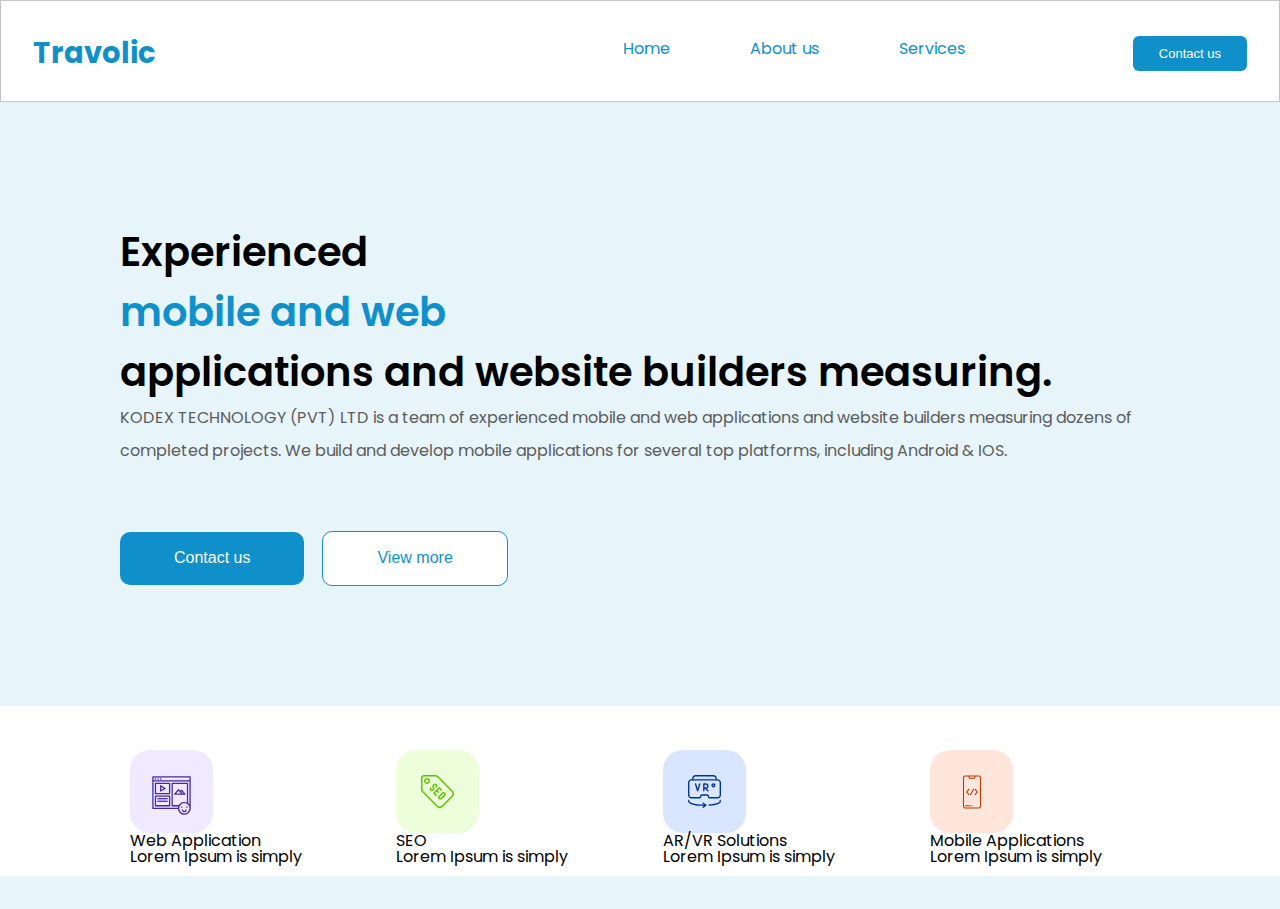
==== Assets/index.html @ 4d4168fa "header+main 1" ====
<html lang="en">
<head>
    <meta charset="UTF-8">
    <meta name="viewport" content="width=device-width, initial-scale=1.0">
    <title>Document</title>
    <link rel="preconnect" href="https://fonts.googleapis.com">
<link rel="preconnect" href="https://fonts.gstatic.com" crossorigin>
<link href="https://fonts.googleapis.com/css2?family=Poppins:wght@100;200;300;400;500;600;700;800;900&display=swap" rel="stylesheet">
    <link rel="stylesheet" href="./Css/style.css">
</head>
<body>
    <header class="header">
        <div class="content">
        <div class="logo"><h1>Travolic</h1></div>
        <div class="nav">
            <ul class="nav-pain">
            <li><a href="#" class="nav-title">Home</a></li>
            <li><a href="#" class="nav-title">About us</a></li>
            <li><a href="#" class="nav-title">Services</a></li>
            </ul>
            <button class="btn-hed">Contact us</button>
        </div>
    </div>
    </header>
    <main>
        <section>
            <div class="sec-1">
            <div>
                <img src="./Images/home.svg" alt="">
            </div>
            <div class="title-1">
                <h2 class="title-1-1">Experienced<p class="mob-title"> mobile and web</p> applications and website builders measuring.</h2>
                <p class="subtitle-1-1">KODEX TECHNOLOGY (PVT) LTD is a team of experienced mobile and web applications and website builders measuring dozens of completed projects. We build and develop mobile applications for several top platforms, including Android  & IOS. </p>
                <button class="btn-cnt">Contact us</button>
                <button class="btn-vw">View more</button>
            </div>
            </div>
            
        </section>

        <section class="regtangels">
            <div class="cards">
            <div>
                <img src="./Images/card1.svg" alt="">
                <h3>Web Application</h3>
                <p>Lorem Ipsum is simply</p>
            </div>
            <div>
                <img src="./Images/card2.svg" alt="">
                <h3>SEO</h3>
                <p>Lorem Ipsum is simply</p>
            </div>
            <div>
                <img src="./Images/card3.svg" alt="">
                <h3>AR/VR Solutions</h3>
                <p>Lorem Ipsum is simply</p>
            </div>
            <div>
                <img src="./Images/card4.svg" alt="">
                <h3>Mobile Applications</h3>
                <p>Lorem Ipsum is simply</p>
            </div>
            </div>
        </section>

    </main>
</body>
</html>
---- Assets/Css/style.css ----
@import url("./reset.css");
@import url("./variable.css");

body{
    background: rgba(16, 144, 203, 0.10);
    font-family: var(--fontPoppins);
}
.header{
    height: 102px;
    background-color: var(--mainwhite);
    border: 1px solid var(--silver10);
    padding: 31px 32px;
}
.content{
    display: flex;
    justify-content: space-between;
    align-items: center;
}
.logo{
    color: var(--maincolor);
font-size: 29px;
font-weight: 700;
line-height: normal;
}
.nav{
    display: flex;
    justify-content: space-between;
    gap: 168px;
}
.nav-title{
    color: var(--maincolor);
font-size: 16px;
font-weight: 400;
line-height: normal;
text-decoration: none;
}
.nav-pain{
    display: flex;
    gap: 80px;
}
.btn-hed{
    border-radius: 6px;
    background-color: var(--maincolor);
    border: none;
    padding: 10px 26px;
    color: var(--mainwhite);
font-size: 13px;
font-weight: 400;
line-height: normal;
cursor: pointer;
}
.sec-1{
    display: flex;
    justify-content: space-between;
    flex-direction: row-reverse;
    gap: 24px;
}
.title-1{
    padding: 120px;
}
.title-1-1 {
    color:var(--mainblack);
font-size: 40px;
font-weight: 600;
line-height: normal;
}
.mob-title{
    color: var(--maincolor);
font-size: 40px;
font-weight: 600;
line-height: normal;
}
.subtitle-1-1{
    color:var(--silver);
font-size: 16px;
font-weight: 400;
line-height: 204.3%; /* 32.688px */
margin-bottom: 64px;
}
.btn-cnt{
    border-radius: 10px;
    background-color: var(--maincolor);
    border: none;
    padding: 10px 54px;
    color:var(--mainwhite);
font-size: 16px;;
font-weight: 400;
line-height: 204.3%; /* 32.688px */
cursor: pointer;
margin-right: 14px;

}
.btn-vw{
    border-radius: 10px;
border: 1px solid var(--maincolor);
background:var(--mainwhite);
color:var(--maincolor);
font-size: 16px;
font-weight: 400;
line-height: 204.3%; /* 32.688px */
    cursor: pointer;
    padding: 10px 54px;
}
    
.regtangels{
    background-color: var(--mainwhite);
    height: 170px;
}
.cards{
    display: flex;
    justify-content: space-around;
    align-items: center;
    padding: 44px 130px;
}
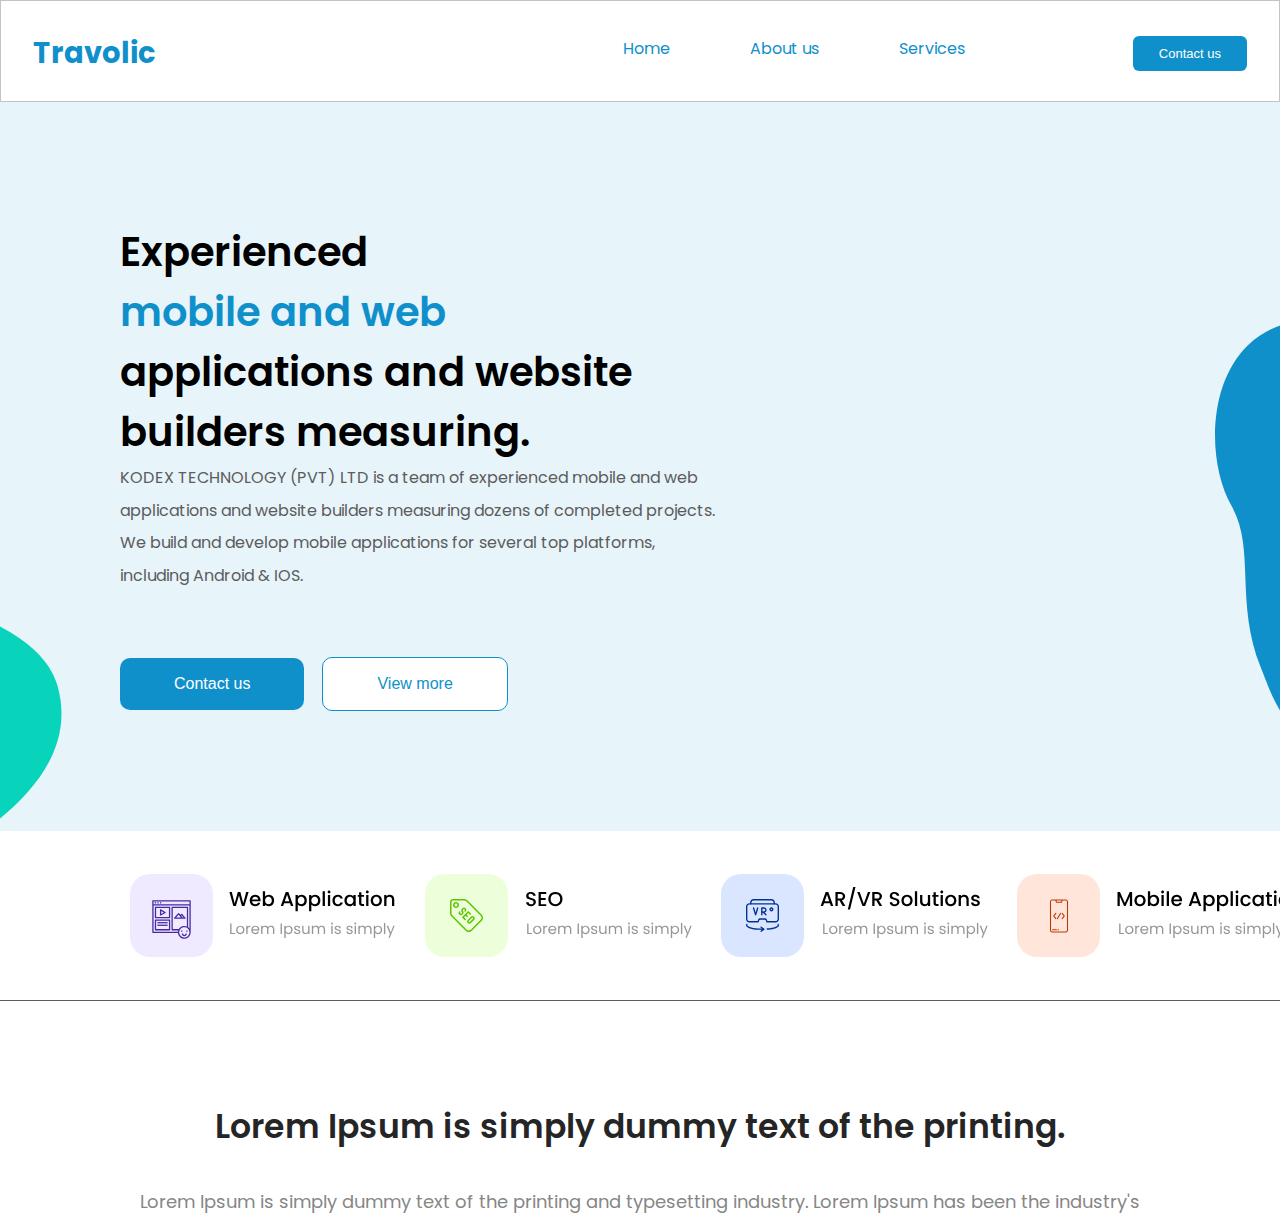
==== commit 7834e50a: "first and sec" ====
--- a/Assets/index.html
+++ b/Assets/index.html
@@ -23,9 +23,9 @@
     </div>
     </header>
     <main>
-        <section>
+        <section class="section1">
             <div class="sec-1">
-            <div>
+            <div class="home-img">
                 <img src="./Images/home.svg" alt="">
             </div>
             <div class="title-1">
@@ -35,31 +35,31 @@
                 <button class="btn-vw">View more</button>
             </div>
             </div>
+            <div class="ellipse1"><img src="./Images/ellipse.svg" alt=""></div>
+            <div class="ellipse2"><img src="./Images/ellipse2.svg" alt=""></div>
             
         </section>
 
         <section class="regtangels">
             <div class="cards">
-            <div>
-                <img src="./Images/card1.svg" alt="">
-                <h3>Web Application</h3>
-                <p>Lorem Ipsum is simply</p>
+            <div class="card-title">
+                <img src="./Images/card1.svg" alt="">  
             </div>
-            <div>
-                <img src="./Images/card2.svg" alt="">
-                <h3>SEO</h3>
-                <p>Lorem Ipsum is simply</p>
+            <div class="card-title">
+                <img src="./Images/card2.svg" alt="">   
             </div>
-            <div>
+            <div class="card-title">
                 <img src="./Images/card3.svg" alt="">
-                <h3>AR/VR Solutions</h3>
-                <p>Lorem Ipsum is simply</p>
             </div>
-            <div>
+            <div class="card-title">
                 <img src="./Images/card4.svg" alt="">
-                <h3>Mobile Applications</h3>
-                <p>Lorem Ipsum is simply</p>
             </div>
+            </div>
+        </section>
+        <section class="section-2">
+            <div class="sec-2">
+                <h3 class="h3">Lorem Ipsum is simply dummy text of the printing.</h3>
+                <p class="sec-2-title">Lorem Ipsum is simply dummy text of the printing and typesetting industry. Lorem Ipsum has been the industry's</p>
             </div>
         </section>
 
--- a/Assets/Css/style.css
+++ b/Assets/Css/style.css
@@ -38,6 +38,10 @@
     display: flex;
     gap: 80px;
 }
+.home-img{
+    width: 100%;
+    height: 100%;
+}
 .btn-hed{
     border-radius: 6px;
     background-color: var(--maincolor);
@@ -48,6 +52,9 @@
 font-weight: 400;
 line-height: normal;
 cursor: pointer;
+}
+.section1{
+    position:relative;
 }
 .sec-1{
     display: flex;
@@ -76,6 +83,15 @@
 font-weight: 400;
 line-height: 204.3%; /* 32.688px */
 margin-bottom: 64px;
+}
+.ellipse1{
+    position: absolute;
+    bottom: -90px;
+}
+.ellipse2{
+    position: absolute;
+    right: -0px;
+    bottom: -20px;
 }
 .btn-cnt{
     border-radius: 10px;
@@ -110,5 +126,34 @@
     display: flex;
     justify-content: space-around;
     align-items: center;
+    gap: 29px;
     padding: 44px 130px;
+    height: 170px;
+    border-bottom: 1px solid var(--silver);
+}
+/*SECTION-2*/
+.section-2{
+    background-color: var(--mainwhite);
+    padding-top: 100px;
+}
+.h3{
+    color: var(--black1);
+text-align: center;
+font-size: 33px;
+font-style: normal;
+font-weight: 600;
+line-height: 160%; /* 52.8px */
+}
+.sec-2-title{
+    color:var(--silver20);
+text-align: center;
+font-size: 18px;
+font-style: normal;
+font-weight: 400;
+line-height: 175%; /* 31.5px */
+}
+.sec-2{
+    display: flex;
+    flex-direction: column;
+    gap: 32px;
 }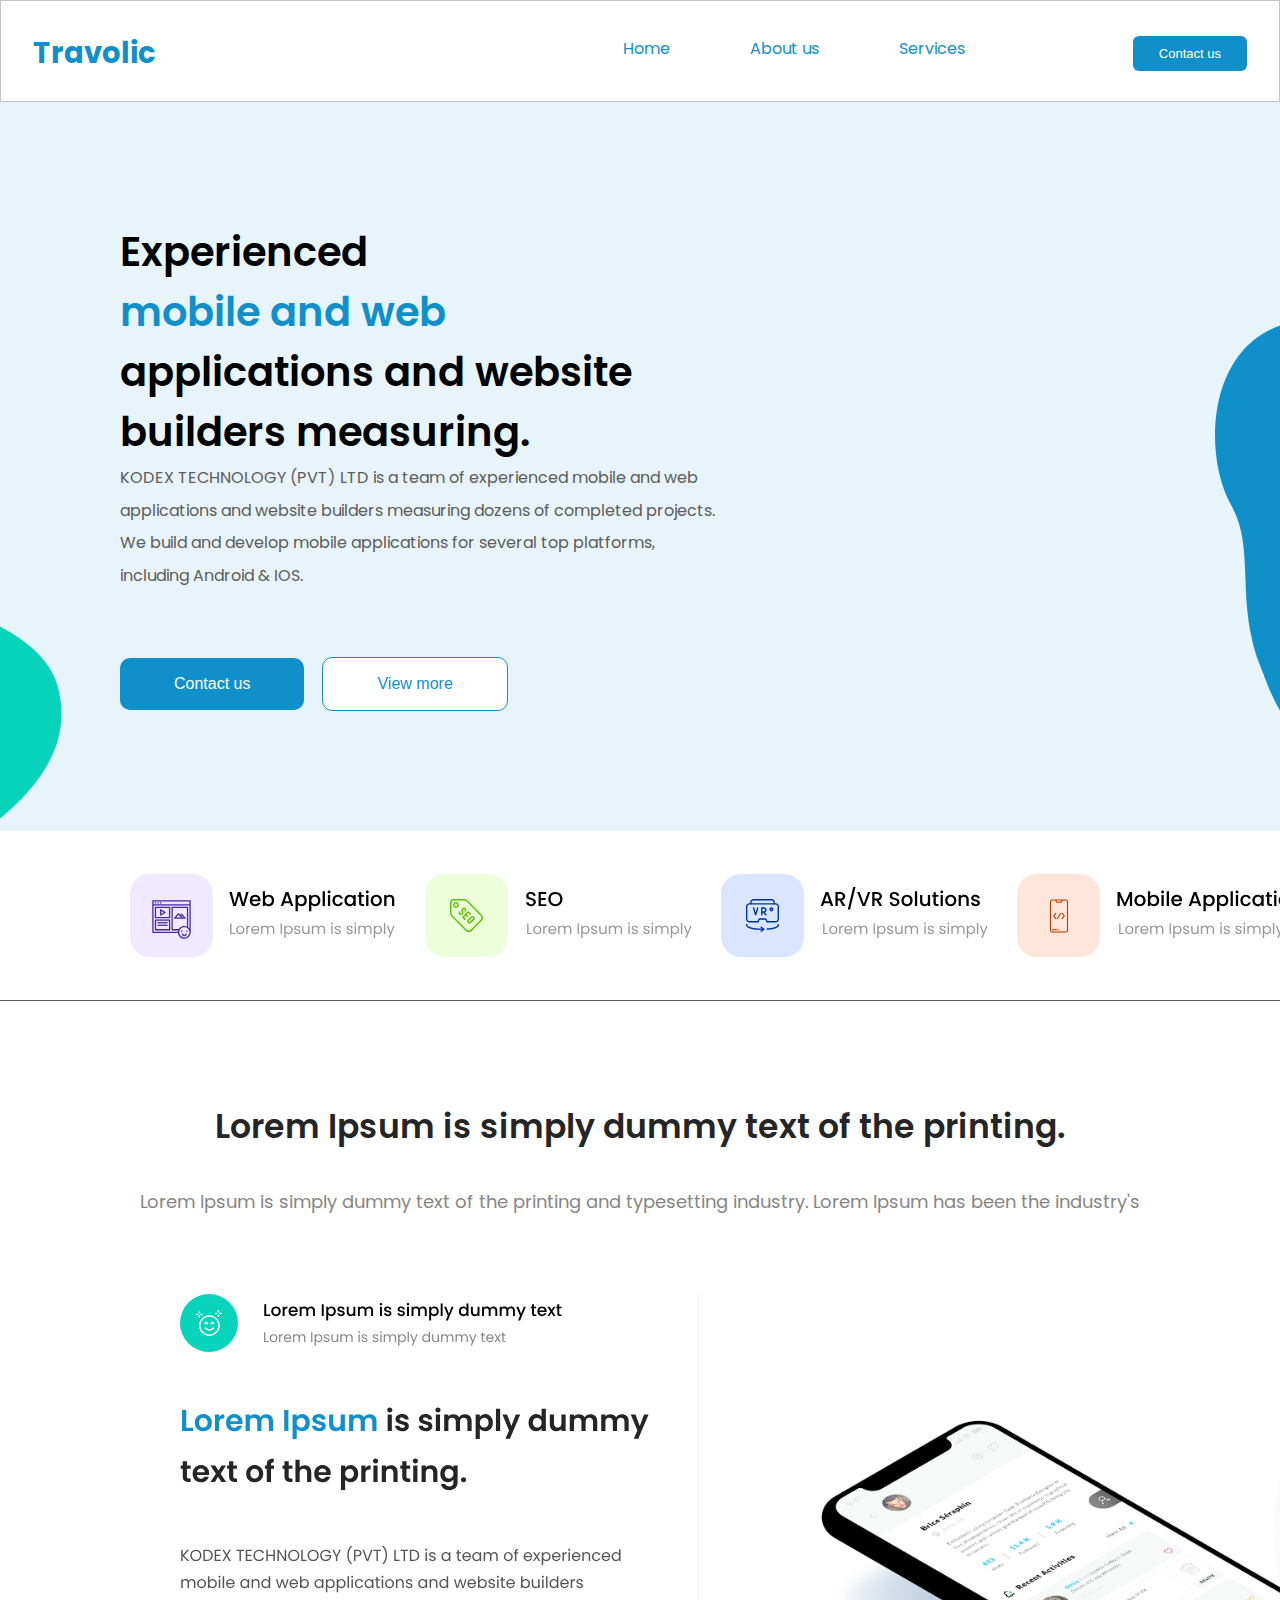
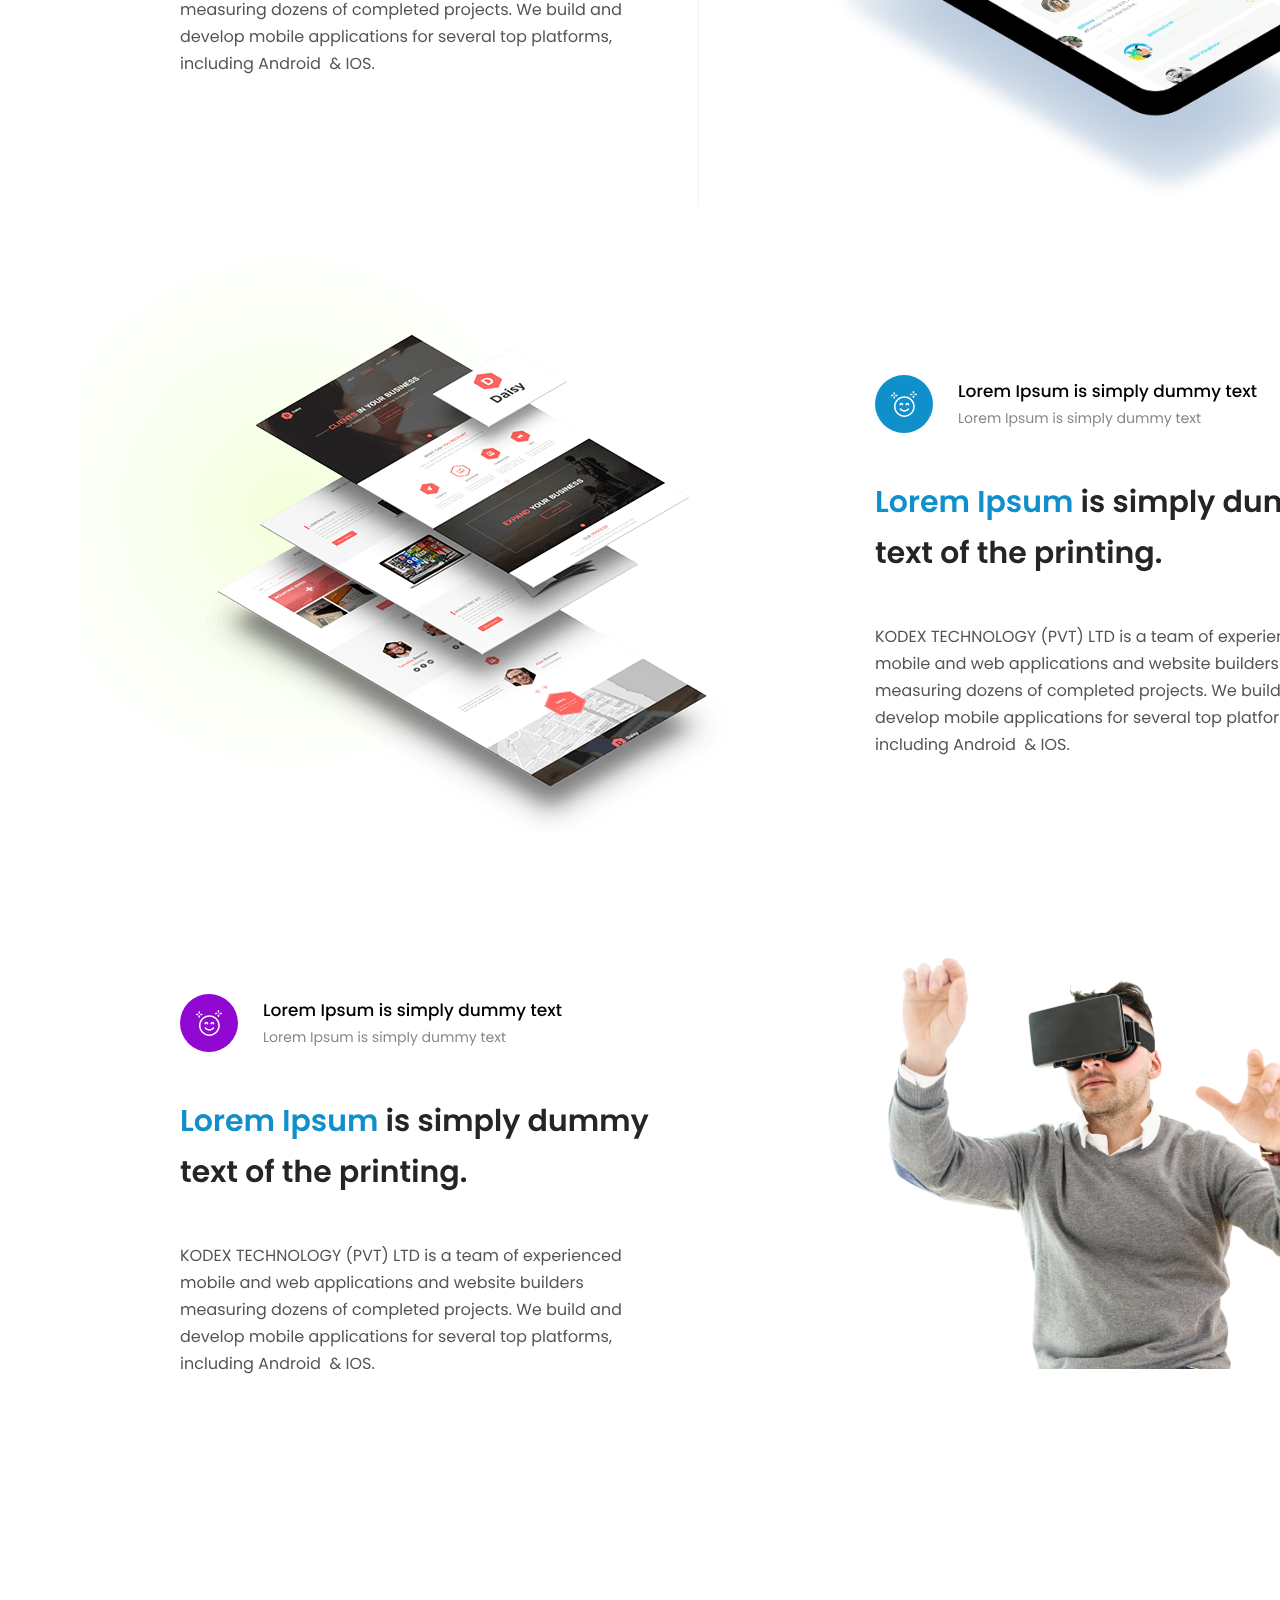
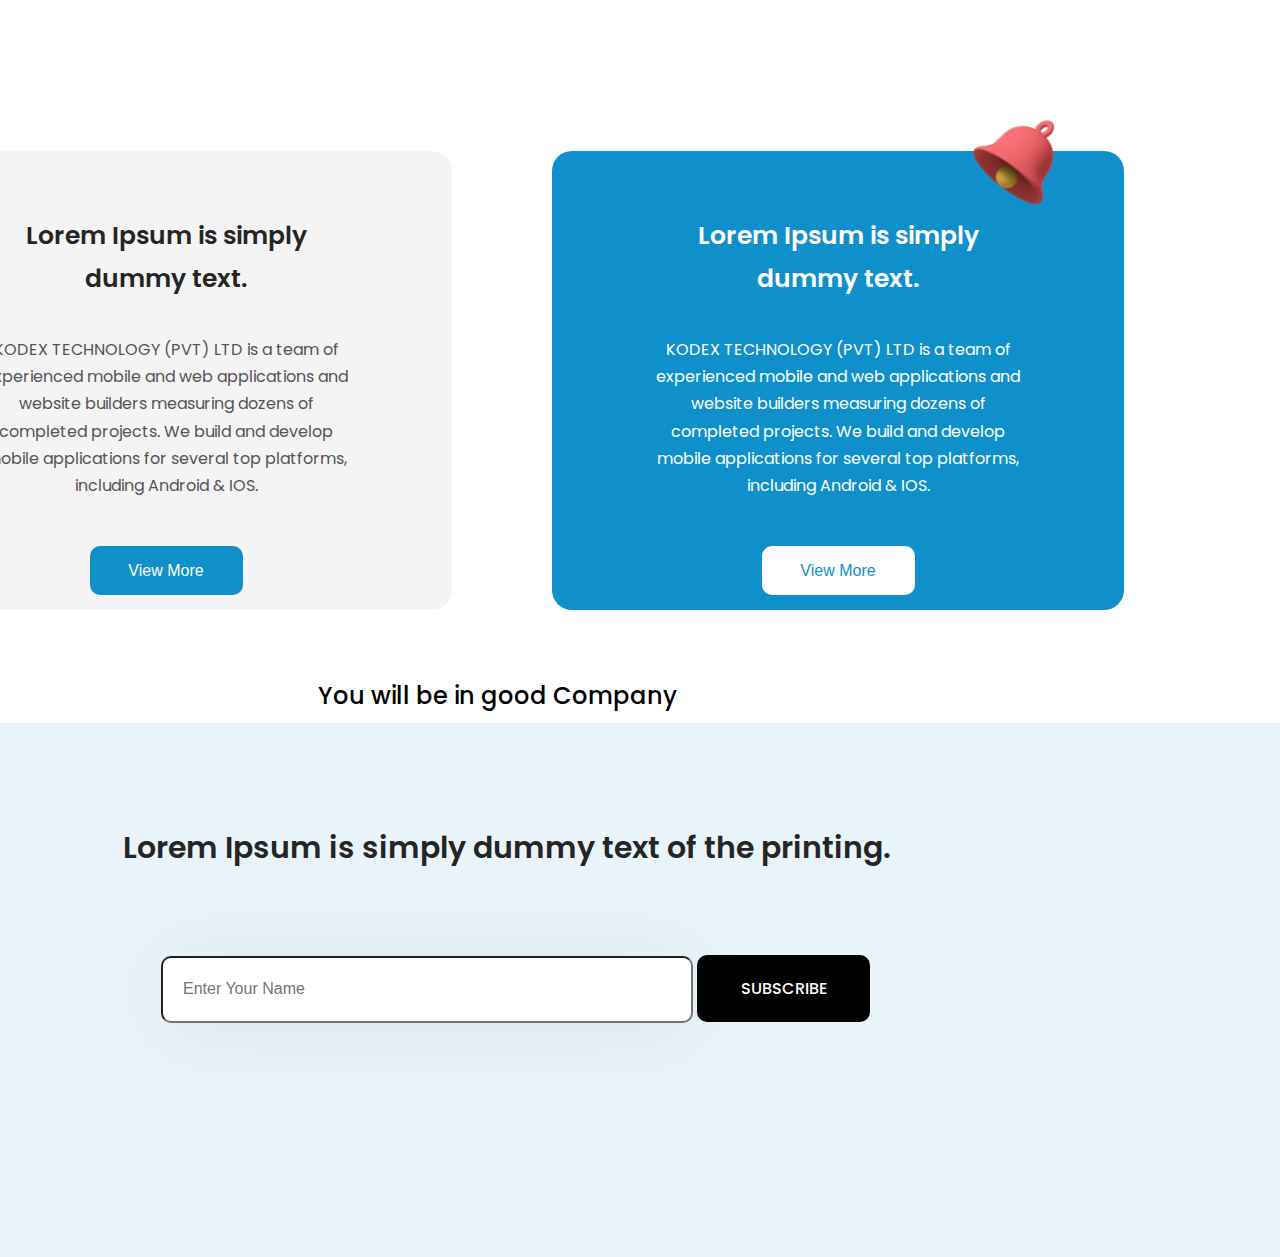
==== commit db073b92: "without footer" ====
--- a/Assets/index.html
+++ b/Assets/index.html
@@ -62,7 +62,62 @@
                 <p class="sec-2-title">Lorem Ipsum is simply dummy text of the printing and typesetting industry. Lorem Ipsum has been the industry's</p>
             </div>
         </section>
-
+        <section class="section-3">
+            <div class="sec-3">
+                <div class="third-card-1">
+                    <div class="3-icon"> <img src="./Images/3-icon.svg" alt=""></div>
+                    <div class="img-3"><img src="./Images/phone.svg" alt=""></div>
+                </div>
+                <div class="phone"><img src="./Images/ellipse3.svg" alt=""></div>
+            </div>
+        </section>
+        <section class="section-3">
+            <div class="sec-4">
+                <div class="third-card-1">
+                    <div class="3-icon"> <img src="./Images/4-icon.svg" alt=""></div>
+                </div>
+            </div>
+        </section>
+        <section class="section-3">
+            <div class="sec-5">
+                <div class="third-card-1">
+                    <div class="3-icon"> <img src="./Images/5-icon.svg" alt=""></div>
+                </div>
+            </div>
+        </section>
+        <section>
+            <div class="poster">
+                <div class="poster-1">
+                    <h3 class="pos-text-1">Lorem Ipsum is simply dummy text.</h3>
+                    <p class="pos-subtit-1">KODEX TECHNOLOGY (PVT) LTD is a team of experienced mobile and web applications and website builders measuring dozens of completed projects. We build and develop mobile applications for several top platforms, including Android & IOS.</p>
+                    <button class="pos-btn1">View More</button>
+                </div>
+                <div><img class="ring" src="./Images/ring.svg" alt=""></div>
+                <div class="poster-2">
+                    <h3 class="pos-text-2">Lorem Ipsum is simply dummy text.</h3>
+                    <p class="pos-subtit-2">KODEX TECHNOLOGY (PVT) LTD is a team of experienced mobile and web applications and website builders measuring dozens of completed projects. We build and develop mobile applications for several top platforms, including Android & IOS.</p>
+                    <button class="pos-btn2">View More</button>
+                </div>
+            </div>
+        </section>
+        <section class="section-7">
+            <h3 class="sec-7-h3">You will be in good Company</h3>
+            <div class="sec-7-post">
+                <div><img src="./Images/sec-71.svg" alt=""></div>
+                <div><img src="./Images/sec-72.svg" alt=""></div>
+                <div><img src="./Images/sec-73.svg" alt=""></div>
+                <div><img src="./Images/sec-74.svg" alt=""></div>
+            </div>
+        </section>
+        <section class="section-8">
+            <div class="sec-8">
+            <div class="sec-8-h3"><h3>Lorem Ipsum is simply dummy text of the printing.</h3></div>
+            <div class="type-name"><input type="email" class="form-control" id="exampleInputEmail1" aria-describedby="emailHelp" placeholder="Enter Your Name">
+                <button class="btn-blk">SUBSCRIBE</button>
+             </div>
+            </div>
+            
+        </section>
     </main>
 </body>
 </html>--- a/Assets/Css/style.css
+++ b/Assets/Css/style.css
@@ -2,7 +2,6 @@
 @import url("./variable.css");
 
 body{
-    background: rgba(16, 144, 203, 0.10);
     font-family: var(--fontPoppins);
 }
 .header{
@@ -57,6 +56,7 @@
     position:relative;
 }
 .sec-1{
+    background-color: rgba(16, 144, 203, 0.10);
     display: flex;
     justify-content: space-between;
     flex-direction: row-reverse;
@@ -156,4 +156,215 @@
     display: flex;
     flex-direction: column;
     gap: 32px;
+}
+/*SECTION3*/
+.section-3{
+    
+    position: relative;
+}
+.third-card-1{
+    
+    display: flex;
+    flex-direction: row;
+    position: absolute;
+    left: 180px;
+    top: 76px;
+    
+}
+.phone{
+    position: relative;
+    z-index: 0;
+    right: -1274px;
+    width: 244px;
+    height: 505px;
+    bottom: -60px;
+}
+/*SECTION4*/
+.sec-4{
+    position: absolute;
+    left: -100px;
+    bottom: -60px;
+}
+.sec-5{
+    position: absolute;
+    bottom: -700px;
+}
+/*SECTION6*/
+.poster{
+    position: absolute;
+    bottom: -2910px;
+    right: 156px;
+    display: flex;
+    flex-direction: row;
+    gap: 50px;
+}
+.pos-text-1{
+    color: var(--black1);
+text-align: center;
+font-size: 25px;
+font-weight: 600;
+line-height: 170%; /* 42.5px */
+
+}
+.pos-text-2{
+    color: var(--mainwhite);
+text-align: center;
+font-size: 25px;
+font-weight: 600;
+line-height: 170%; /* 42.5px */
+
+}
+.pos-subtit-1{
+    color:var(--silver40);
+text-align: center;
+font-size: 16px;
+font-weight: 400;
+line-height: 170%; /* 27.2px */
+margin-top: 36px;
+margin-bottom: 47px;
+}
+.pos-subtit-2{
+    color:var(--mainwhite);
+text-align: center;
+font-size: 16px;
+font-weight: 400;
+line-height: 170%; /* 27.2px */
+margin-top: 36px;
+margin-bottom: 47px;
+}
+
+.poster-1{
+    display: flex;
+    flex-direction: column;
+    align-items: center;
+    border-radius: 20px;
+    padding: 64px 104px;
+background:var(--silver30);
+width: 572px;
+height: 459px;
+
+
+}
+.poster-2{
+    position: relative;
+    display: flex;
+    flex-direction: column;
+    align-items: center;
+    border-radius: 20px;
+    padding: 64px 104px;
+background:var(--maincolor);
+width: 572px;
+height: 459px;
+}
+.ring{
+    position: absolute;
+    z-index: 1;
+    right: 30px;
+    top: -75px;
+}
+.pos-btn1{
+    align-items: center;
+    border-radius: 10px;
+background:var(--maincolor);
+border: none;
+width: 153px;
+height: 49px;
+color:var(--mainwhite);
+padding: 11px 35px;
+text-align: center;
+font-size: 16px;
+font-weight: 500;
+line-height: 170%; /* 27.2px */
+}
+.pos-btn2{
+    align-items: center;
+    border-radius: 10px;
+background:var(--mainwhite);
+border: none;
+width: 153px;
+height: 49px;
+color:var(--maincolor);
+padding: 11px 35px;
+text-align: center;
+font-size: 16px;
+font-weight: 500;
+line-height: 170%; /* 27.2px */
+}
+/*SECTION7*/
+.section-7{
+    position: absolute;
+    bottom: -3200px;
+    right: 240px;
+    display: flex;
+    align-items: center;
+    flex-direction: column;
+}
+.sec-7-h3{
+    color:var(--mainblack);
+font-size: 24px;
+font-weight: 500;
+line-height: 159%; /* 38.16px */
+}
+.sec-7-post{
+    display: flex;
+    flex-direction: row;
+    gap: 115px;
+}
+/*SECTION8*/
+.section-8{
+    background-color: var(--backround);
+    position: relative;
+    bottom: -2200px;
+    height: 534px;
+
+}
+.sec-8{
+    position: relative;
+    display: flex;
+    flex-direction: column;
+    gap: 80px;
+}
+.sec-8-h3{
+    position: absolute;
+    right: 390px;
+    bottom: -150px;
+    color:var(--black1);
+text-align: center;
+font-family: Poppins;
+font-size: 30px;
+font-style: normal;
+font-weight: 600;
+line-height: 170%; /* 51px */
+}
+.form-control{
+    padding: 20px;
+    border-radius: 10px;
+background-color:var(--mainwhite);
+box-shadow: 0px 4px 84px 0px rgba(0, 0, 0, 0.07);
+width: 532px;
+height: 67px;
+color: var(--silver50);
+font-size: 16px;
+font-style: normal;
+font-weight: 400;
+line-height: 170%; /* 27.2px */
+}
+.btn-blk{
+    border-radius: 10px;
+background: var(--mainblack);
+border: none;
+width: 173px;
+height: 67px;
+color:var(--mainwhite);
+text-align: center;
+font-family: Poppins;
+font-size: 16px;
+font-style: normal;
+font-weight: 500;
+line-height: 170%; /* 27.2px */
+}
+.type-name{
+    position:absolute;
+    bottom:-300px;
+    right: 410px;
 }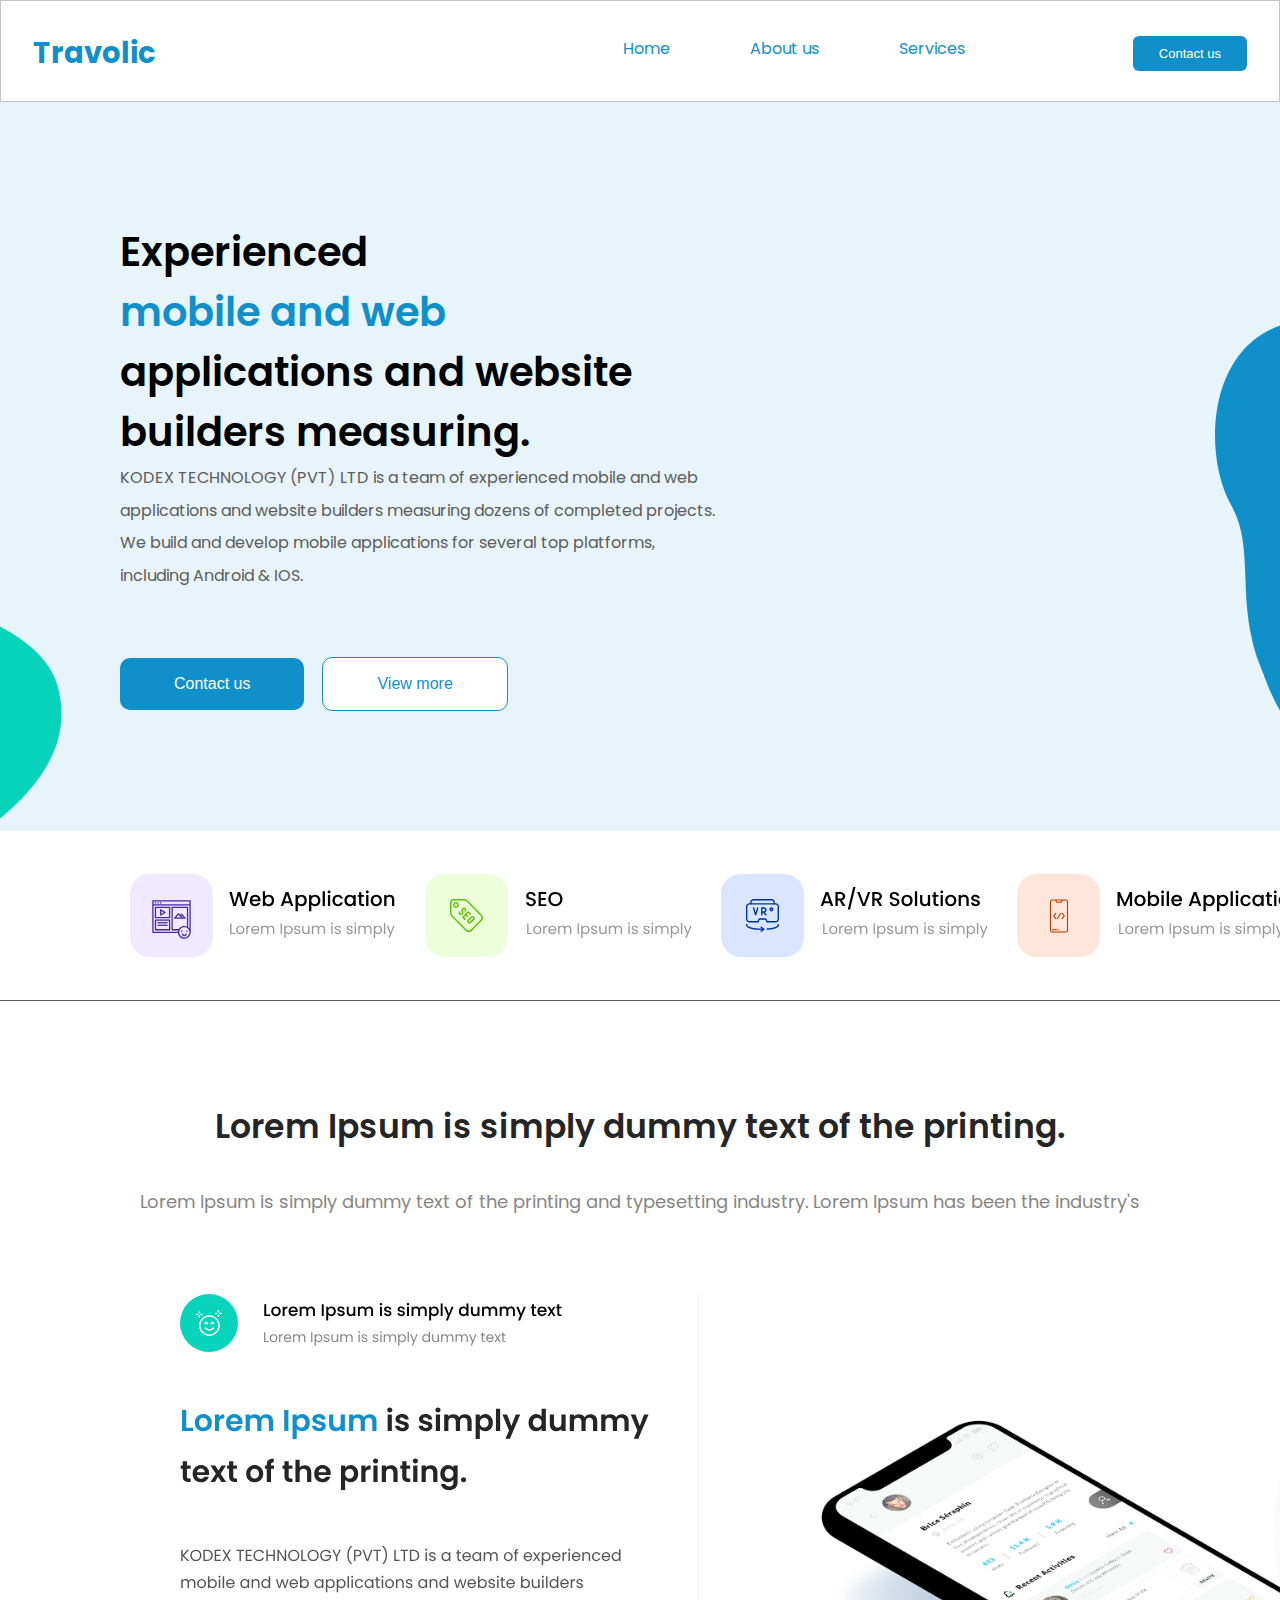
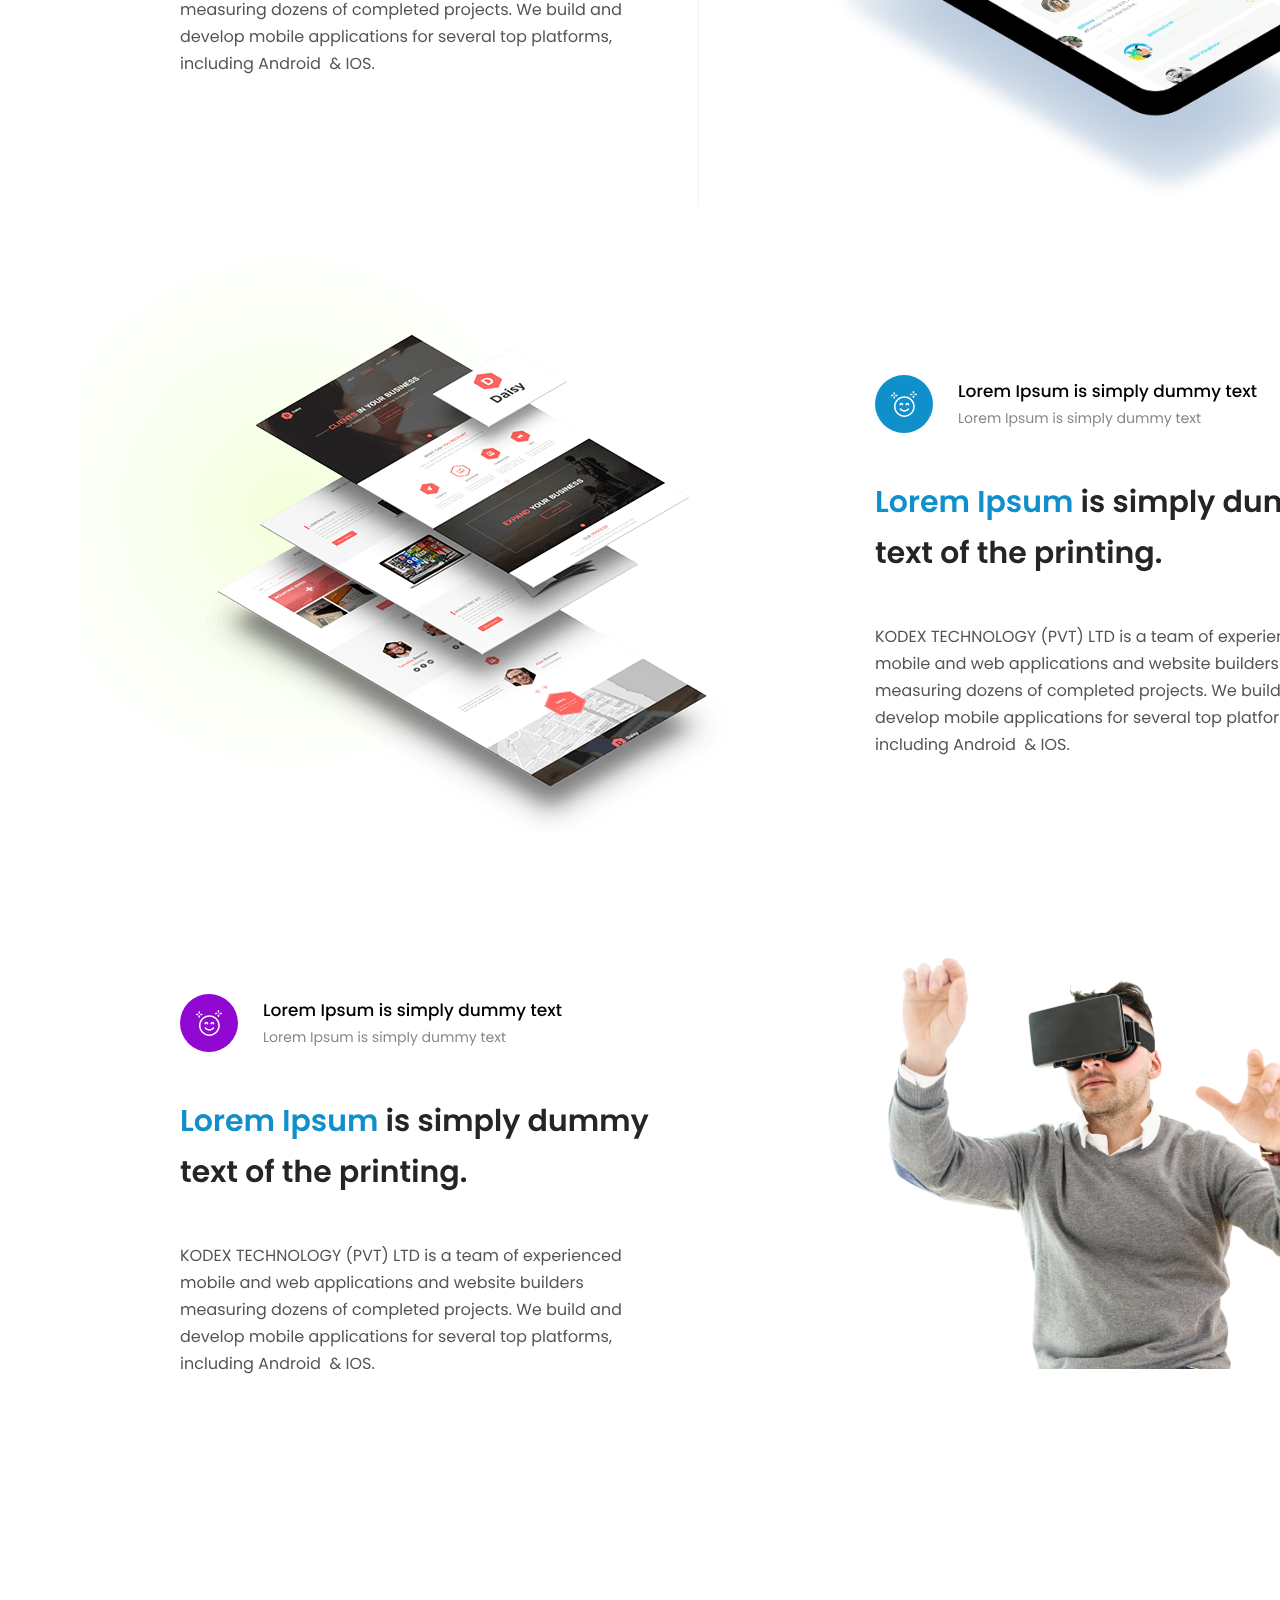
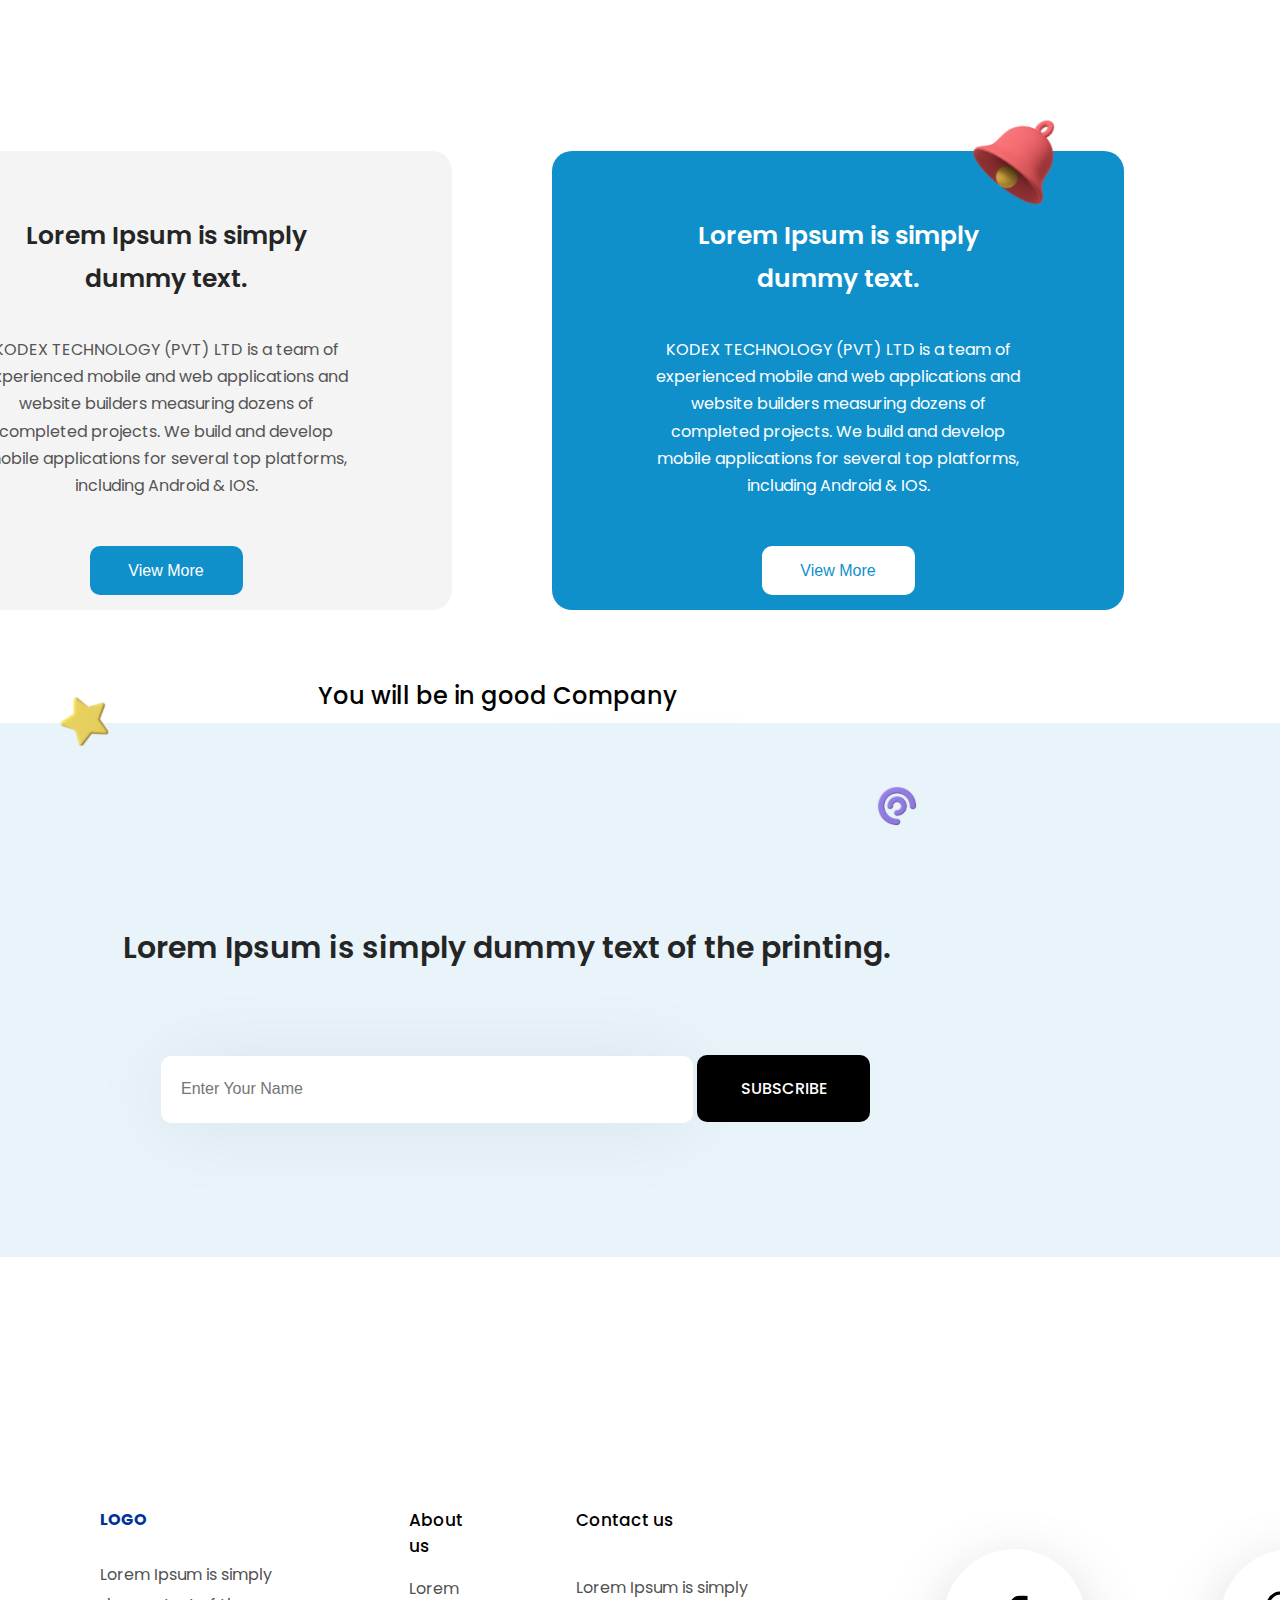
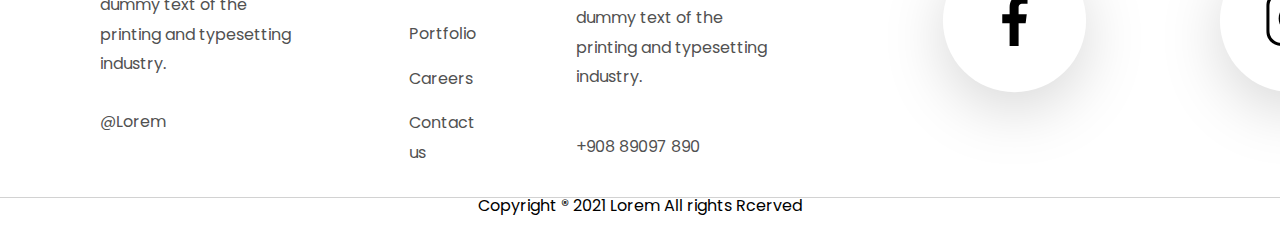
==== commit 947937ab: "final first page" ====
--- a/Assets/index.html
+++ b/Assets/index.html
@@ -114,10 +114,46 @@
             <div class="sec-8-h3"><h3>Lorem Ipsum is simply dummy text of the printing.</h3></div>
             <div class="type-name"><input type="email" class="form-control" id="exampleInputEmail1" aria-describedby="emailHelp" placeholder="Enter Your Name">
                 <button class="btn-blk">SUBSCRIBE</button>
+                <img src="./Images/star.svg" alt="" class="star">
+                <img src="./Images/pai.svg" alt="" class="pai">
              </div>
+            </div>
+        </section>
+    </main>
+    <footer>
+        <section class="section-9">
+            <div class="sec-9-1">
+                <h3>LOGO</h3>
+                <p class="sec-9-title">Lorem Ipsum is simply dummy text of the printing and typesetting industry. </p>
+                <p class="sec-9-title">@Lorem</p>
+            </div>
+            <div>
+                <ul class="sec-9-2">
+                    <li class="sec-9-title">About us</li>
+                    <li class="sec-9-title">Lorem</li>
+                    <li class="sec-9-title">Portfolio</li>
+                    <li class="sec-9-title">Careers</li>
+                    <li class="sec-9-title">Contact us</li>
+                </ul>
+            </div>
+            <div class="sec-9-3">
+                <h3>Contact us</h3>
+                <p class="sec-9-title">Lorem Ipsum is simply dummy text of the printing and typesetting industry.</p>
+                <p class="sec-9-title">+908 89097 890</p>
+            </div>
+            <div class="sec-9-4">
+                <img src="./Images/facebook.svg" alt="">
+                <img src="./Images/insta.svg" alt="">
+                <img src="./Images/twit.svg" alt="">
+                <img src="./Images/link.svg" alt="">
             </div>
             
         </section>
-    </main>
+        <section>
+        <div class="footer">
+                <p class="foot-title">Copyright ® 2021 Lorem All rights Rcerved</p>
+            </div>
+            
+    </footer>
 </body>
 </html>--- a/Assets/Css/style.css
+++ b/Assets/Css/style.css
@@ -265,6 +265,7 @@
 .pos-btn1{
     align-items: center;
     border-radius: 10px;
+    cursor: pointer;
 background:var(--maincolor);
 border: none;
 width: 153px;
@@ -279,6 +280,7 @@
 .pos-btn2{
     align-items: center;
     border-radius: 10px;
+    cursor: pointer;
 background:var(--mainwhite);
 border: none;
 width: 153px;
@@ -327,7 +329,7 @@
 .sec-8-h3{
     position: absolute;
     right: 390px;
-    bottom: -150px;
+    bottom: -250px;
     color:var(--black1);
 text-align: center;
 font-family: Poppins;
@@ -352,6 +354,7 @@
 .btn-blk{
     border-radius: 10px;
 background: var(--mainblack);
+cursor: pointer;
 border: none;
 width: 173px;
 height: 67px;
@@ -363,8 +366,85 @@
 font-weight: 500;
 line-height: 170%; /* 27.2px */
 }
+.form-control{
+    border: none;
+}
 .type-name{
     position:absolute;
-    bottom:-300px;
+    bottom:-400px;
     right: 410px;
-}+}
+.star{
+    position: absolute;
+    left: -120px;
+    bottom: 360px;
+}
+.pai{
+    position: absolute;
+    bottom: 290px;
+}
+.section-9{
+    position: absolute;
+    bottom: -4150px;
+    display: flex;
+    gap: 100px;
+    padding: 82px 100px;
+    
+    
+}
+.sec-9-1{
+    display: flex;
+    gap: 28px;
+    flex-direction: column;
+}
+.sec-9-2{
+    display: flex;
+    gap: 15px;
+    flex-direction: column;
+}
+.sec-9-3{
+    display: flex;
+    gap: 40px;
+    flex-direction: column;
+}
+.sec-9-4{
+    display: flex;
+    gap: 16px;
+   
+}
+.sec-9-1 h3{
+    color: #00329B;
+font-size: 16px;
+font-weight: 700;
+line-height: normal;
+}
+.sec-9-title{
+    color: #515151;
+font-size: 16px;
+font-weight: 400;
+line-height: 186.3%; /* 29.808px */
+}
+.sec-9-title:first-child{
+    color: var(--mainblack);
+font-size: 17px;
+font-weight: 500;
+line-height: normal;
+}
+.sec-9-3 h3{
+    color: var(--mainblack);
+font-size: 17px;
+font-weight: 500;
+line-height: normal;
+}
+.footer{
+    position: absolute;
+    bottom: -4150px;
+    height: 81px;
+    width: 100%;
+    padding-top: 28px;
+    padding-bottom: 28px;
+}
+.foot-title{
+ text-align: center;
+ border-top: 1px solid #D2D2D2;
+}
